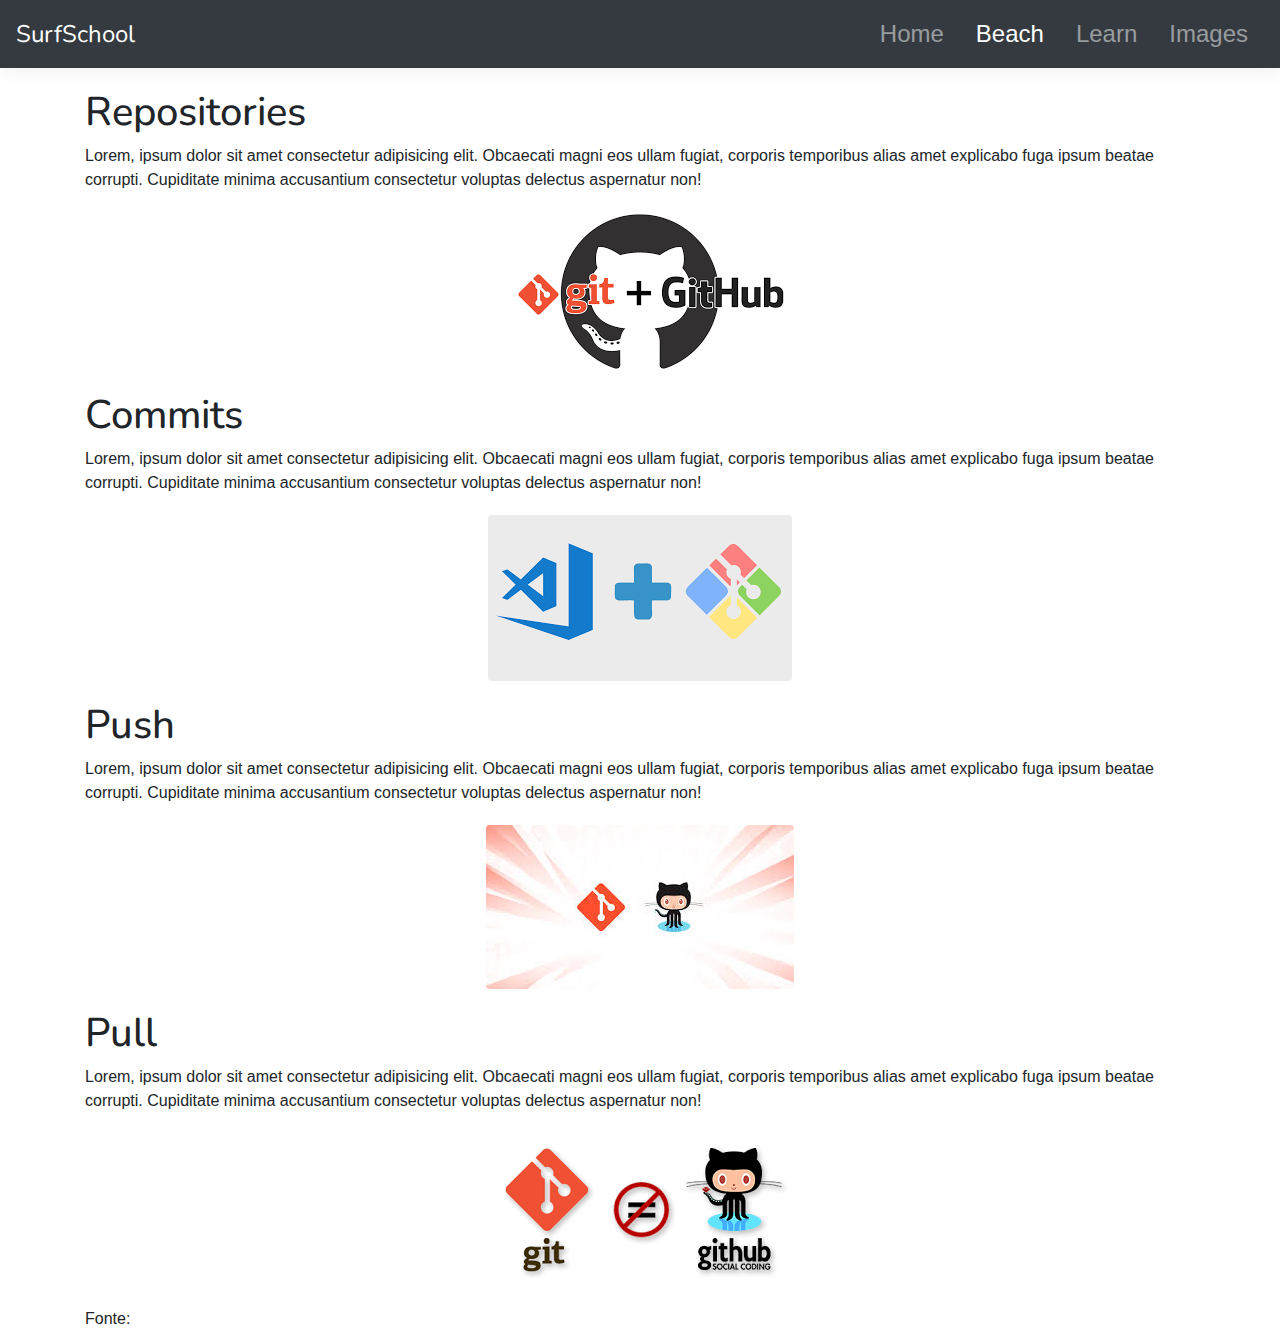
==== beach.html @ df20f176 "Changed to SurfSchool Project" ====
<!DOCTYPE html>

<html lang="en">
  <head>
    <meta name="viewport" content="width=device-width, initial-scale=1.0" />
    <link
      href="https://stackpath.bootstrapcdn.com/bootstrap/4.5.0/css/bootstrap.min.css"
      rel="stylesheet"
    />
    <link href="styles.css" rel="stylesheet" />
    <link
      href="https://fonts.googleapis.com/css2?family=Nunito:wght@800&display=swap"
      rel="stylesheet"
    />
    <title>SurfSchool</title>
  </head>
  <body>
    <nav class="navbar navbar-default navbar-fixed-top navbar-expand-lg navbar-dark bg-dark shadowed">
      <a class="navbar-brand" href="#">SurfSchool</a>
      <button
        class="navbar-toggler"
        type="button"
        data-toggle="collapse"
        data-target="#navbarSupportedContent"
        aria-controls="navbarSupportedContent"
        aria-expanded="false"
        aria-label="Toggle navigation"
      >
        <span class="navbar-toggler-icon"></span>
      </button>

      <div class="collapse navbar-collapse" id="navbarSupportedContent">
        <ul class="navbar-nav ml-auto">
          <li class="nav-item px-2">
            <a class="nav-link" href="index.html">Home </a>
          </li>
          <li class="nav-item px-2 active">
            <a class="nav-link" href="#"
              >Beach <span class="sr-only">(current)</span></a
            >
          </li>
          <li class="nav-item px-2">
            <a class="nav-link" href="learn.html">Learn</a>
          </li>
          <li class="nav-item px-2">
            <a class="nav-link" href="images.html">Images</a>
          </li>
        </ul>
      </div>
    </nav>

    <div class="container margin-top">
      <h1>Repositories</h1>
      <p>
        Lorem, ipsum dolor sit amet consectetur adipisicing elit. Obcaecati
        magni eos ullam fugiat, corporis temporibus alias amet explicabo fuga
        ipsum beatae corrupti. Cupiditate minima accusantium consectetur
        voluptas delectus aspernatur non!
      </p>

      <img
        class="rounded mx-auto d-block margin-top margin-bottom"
        src="images/git1.png"
        alt="Git logo 1"
      />

      <h1>Commits</h1>
      <p>
        Lorem, ipsum dolor sit amet consectetur adipisicing elit. Obcaecati
        magni eos ullam fugiat, corporis temporibus alias amet explicabo fuga
        ipsum beatae corrupti. Cupiditate minima accusantium consectetur
        voluptas delectus aspernatur non!
      </p>

      <img
        class="rounded mx-auto d-block margin-top margin-bottom"
        src="images/git2.png"
        alt="Git logo 2"
      />

      <h1>Push</h1>
      <p>
        Lorem, ipsum dolor sit amet consectetur adipisicing elit. Obcaecati
        magni eos ullam fugiat, corporis temporibus alias amet explicabo fuga
        ipsum beatae corrupti. Cupiditate minima accusantium consectetur
        voluptas delectus aspernatur non!
      </p>

      <img
        class="rounded mx-auto d-block margin-top margin-bottom"
        src="images/git3.jpg"
        alt="Git logo 3"
      />

      <h1>Pull</h1>
      <p>
        Lorem, ipsum dolor sit amet consectetur adipisicing elit. Obcaecati
        magni eos ullam fugiat, corporis temporibus alias amet explicabo fuga
        ipsum beatae corrupti. Cupiditate minima accusantium consectetur
        voluptas delectus aspernatur non!
      </p>

      <img
        class="rounded mx-auto d-block margin-top margin-bottom"
        src="images/git4.png"
        alt="Git logo 4"
      />

      <footer>
        Fonte:
        <a href="#" target="_blank"></a>
      </footer>
    </div>
    <script src="interactions.js"></script>
  </body>
</html>
---- styles.css ----
.margin-top {
    margin-top: 20px;
}

.margin-bottom {
    margin-bottom: 20px;
}

.shadowed {
    box-shadow: 2px 2px 20px #eee;
}

h1,
h2,
h3,
h4,
h5,
h6,
.navbar-brand {
    font-family: 'Nunito', sans-serif;
}

.navbar-nav,
.navbar-brand {
    font-size: 24px;
}
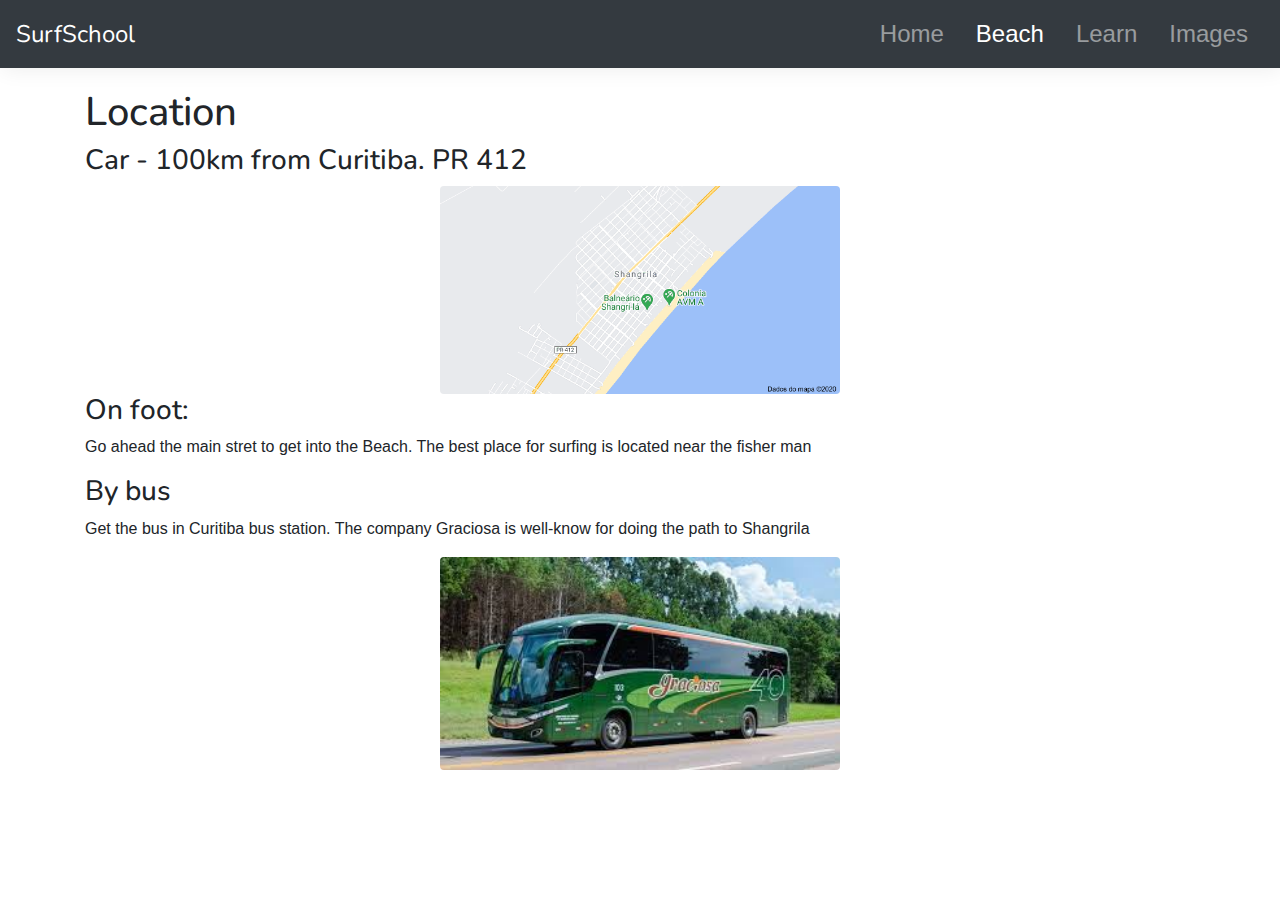
==== commit 79e1080f: "final commit" ====
--- a/beach.html
+++ b/beach.html
@@ -15,7 +15,9 @@
     <title>SurfSchool</title>
   </head>
   <body>
-    <nav class="navbar navbar-default navbar-fixed-top navbar-expand-lg navbar-dark bg-dark shadowed">
+    <nav
+      class="navbar navbar-default navbar-fixed-top navbar-expand-lg navbar-dark bg-dark shadowed"
+    >
       <a class="navbar-brand" href="#">SurfSchool</a>
       <button
         class="navbar-toggler"
@@ -50,66 +52,22 @@
     </nav>
 
     <div class="container margin-top">
-      <h1>Repositories</h1>
-      <p>
-        Lorem, ipsum dolor sit amet consectetur adipisicing elit. Obcaecati
-        magni eos ullam fugiat, corporis temporibus alias amet explicabo fuga
-        ipsum beatae corrupti. Cupiditate minima accusantium consectetur
-        voluptas delectus aspernatur non!
-      </p>
+      <h1>Location</h1>
+      
+      <h3>Car - 100km from Curitiba. PR 412</h3>
+      <img class="img-fluid rounded mx-auto d-block" src="images/shangrila-map1.png" alt="Shangrila map on Google" />
+      
+      <h3>
+        On foot:
+      </h3>
+      <p>Go ahead the main stret to get into the Beach. The best place
+        for surfing is located near the fisher man</p>
+      
+      <h3>By bus</h3>
+      <p>Get the bus in Curitiba bus station. The company Graciosa is well-know for doing the path to Shangrila</p>
+      <img class="img-fluid rounded mx-auto d-block" src="images/graciosa-bus.jpg" alt="Graciosa Bus" />
 
-      <img
-        class="rounded mx-auto d-block margin-top margin-bottom"
-        src="images/git1.png"
-        alt="Git logo 1"
-      />
-
-      <h1>Commits</h1>
-      <p>
-        Lorem, ipsum dolor sit amet consectetur adipisicing elit. Obcaecati
-        magni eos ullam fugiat, corporis temporibus alias amet explicabo fuga
-        ipsum beatae corrupti. Cupiditate minima accusantium consectetur
-        voluptas delectus aspernatur non!
-      </p>
-
-      <img
-        class="rounded mx-auto d-block margin-top margin-bottom"
-        src="images/git2.png"
-        alt="Git logo 2"
-      />
-
-      <h1>Push</h1>
-      <p>
-        Lorem, ipsum dolor sit amet consectetur adipisicing elit. Obcaecati
-        magni eos ullam fugiat, corporis temporibus alias amet explicabo fuga
-        ipsum beatae corrupti. Cupiditate minima accusantium consectetur
-        voluptas delectus aspernatur non!
-      </p>
-
-      <img
-        class="rounded mx-auto d-block margin-top margin-bottom"
-        src="images/git3.jpg"
-        alt="Git logo 3"
-      />
-
-      <h1>Pull</h1>
-      <p>
-        Lorem, ipsum dolor sit amet consectetur adipisicing elit. Obcaecati
-        magni eos ullam fugiat, corporis temporibus alias amet explicabo fuga
-        ipsum beatae corrupti. Cupiditate minima accusantium consectetur
-        voluptas delectus aspernatur non!
-      </p>
-
-      <img
-        class="rounded mx-auto d-block margin-top margin-bottom"
-        src="images/git4.png"
-        alt="Git logo 4"
-      />
-
-      <footer>
-        Fonte:
-        <a href="#" target="_blank"></a>
-      </footer>
+       
     </div>
     <script src="interactions.js"></script>
   </body>
--- a/styles.css
+++ b/styles.css
@@ -23,4 +23,9 @@
 .navbar-nav,
 .navbar-brand {
     font-size: 24px;
+}
+
+img {
+    height: 400px;
+    width: 400px
 }